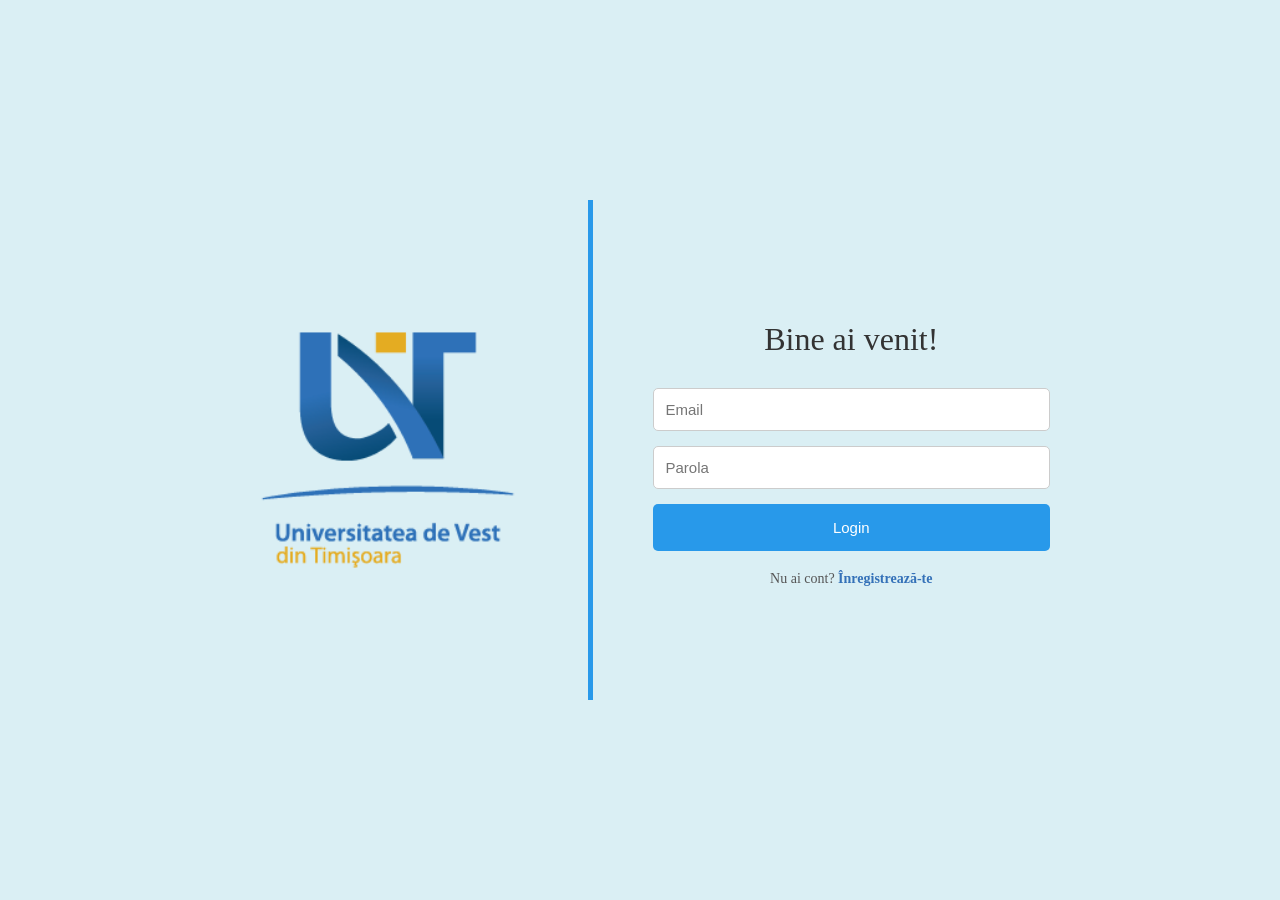
==== HTML/login.html @ ce61df53 "Upload project" ====
<!DOCTYPE html>
<html lang="en">
<head>
<meta charset="UTF-8">
<meta name="viewport" content="width=device-width, initial-scale=1.0">
<title>Login Page</title>
<link rel="stylesheet" href="../CSS/style.css">

<link rel="stylesheet" href="../CSS/login_style.css">
</head>
<body>
<div class="login-container">
<div class="login-image">
<img src="../MEDIA/Logo-UVT-2017-02.png" alt="Imagine login">
</div>
<div class="separator"></div>
<div class="login-form">
<h1>Bine ai venit!</h1>
<input type="email" placeholder="Email">
<input type="password" placeholder="Parola">
<button>Login</button>
<p class="register-text">
Nu ai cont? <a href="../HTML/register.html">Înregistrează-te</a>
</p>
</div>
</div>
</body>
</html>
---- CSS/style.css ----
body {
margin: 0;
padding: 0;
display: flex;
justify-content: center;
align-items: center;
height: 100vh;
font-family: "Times New Roman", Times, serif;
}
---- CSS/login_style.css ----
body {
background-color: #daeff4;
}
.login-container {
display: flex;
width: 80%;
max-width: 900px;
height: 500px;
min-height: 400px;
}
.login-image {
flex: 1;
display: flex;
justify-content: center;
align-items: center;
overflow: hidden;
}

.login-image img {
width: 70%;
height: 60%;
object-fit: cover;
}
.separator {
width: 5px;
background-color: #2899ea;
}
.login-form {
flex: 1;
display: flex;
flex-direction: column;
justify-content: center;
margin-left: 20px;
padding: 40px;
color: #333;
}
.login-form h1 {
margin-bottom: 30px;
text-align: center;
font-weight: normal;
}
.login-form input {
padding: 12px;
margin-bottom: 15px;
border: 1px solid #ccc;
border-radius: 5px;
font-size: 15px;
}
input:focus {
outline: 1px solid blue;
}
input:hover {
transform: scale(1.02);
transition: all .1s ease-in-out;
}
.login-form button {

padding: 15px;
background-color: #2899ea;
border: none;
border-radius: 5px;
color: white;
font-size: 15px;
cursor: pointer;
transition: background 0.3s;
}
.login-form button:hover {
background-color: #1c7cc4;
}
.register-text {
margin-top: 20px;
text-align: center;
font-size: 14px;
color: #555;
}
.register-text a {
color: #3471B8;
text-decoration: none;
font-weight: bold;
transition: color 0.3s;
}
.register-text a:hover {
color: #024A76;
}
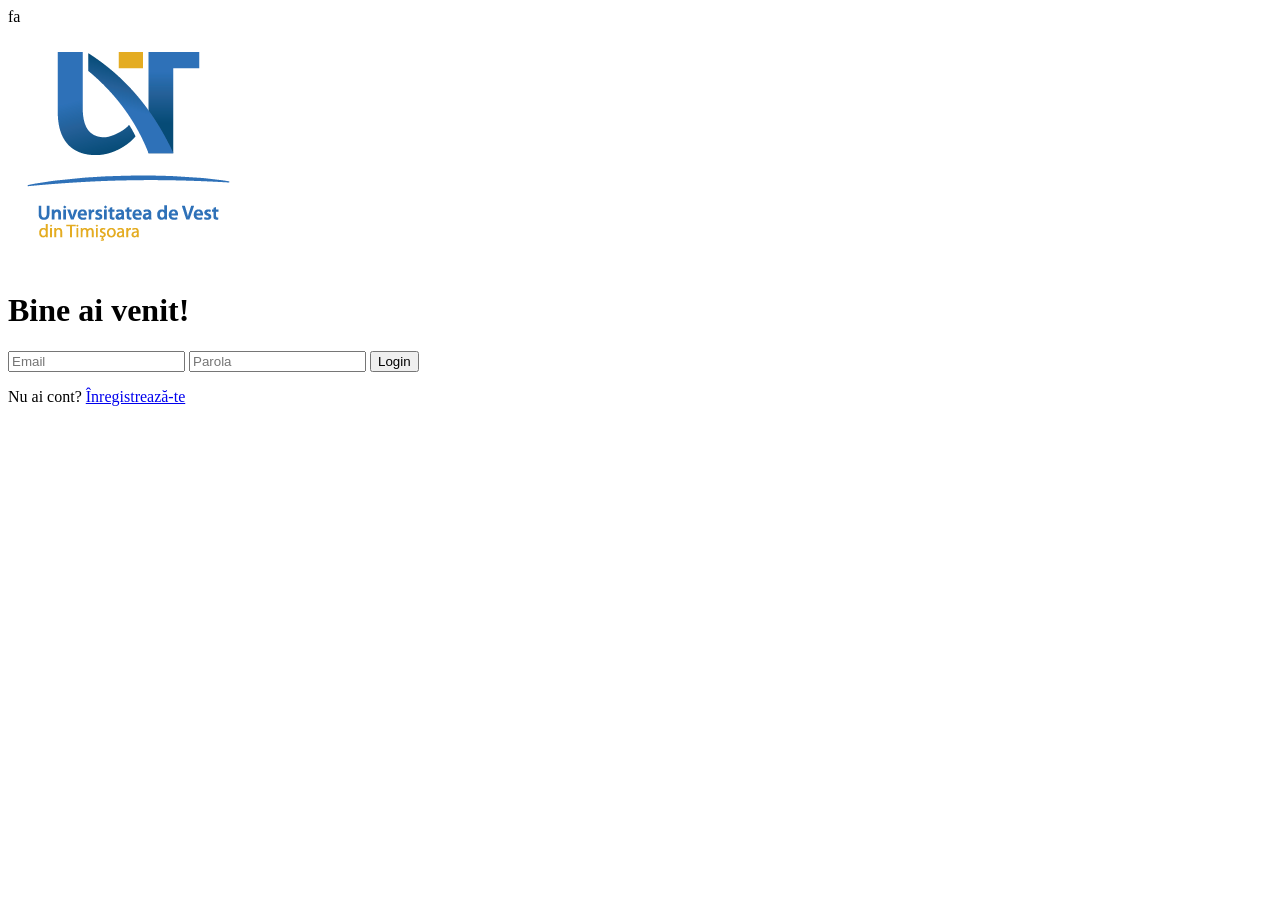
==== commit 88e69c74: "Actualizare login" ====
--- a/HTML/login.html
+++ b/HTML/login.html
@@ -4,9 +4,7 @@
 <meta charset="UTF-8">
 <meta name="viewport" content="width=device-width, initial-scale=1.0">
 <title>Login Page</title>
-<link rel="stylesheet" href="../CSS/style.css">
-
-<link rel="stylesheet" href="../CSS/login_style.css">
+fa
 </head>
 <body>
 <div class="login-container">
@@ -14,15 +12,16 @@
 <img src="../MEDIA/Logo-UVT-2017-02.png" alt="Imagine login">
 </div>
 <div class="separator"></div>
-<div class="login-form">
+<form class="login-form" id="loginForm" novalidate>
 <h1>Bine ai venit!</h1>
-<input type="email" placeholder="Email">
-<input type="password" placeholder="Parola">
-<button>Login</button>
+<input type="email" id="email" placeholder="Email">
+<input type="password" id="password" placeholder="Parola">
+<button type="submit">Login</button>
 <p class="register-text">
 Nu ai cont? <a href="../HTML/register.html">Înregistrează-te</a>
 </p>
+</form>
 </div>
-</div>
+<script src="../JS/login_js.js"></script>
 </body>
 </html>
